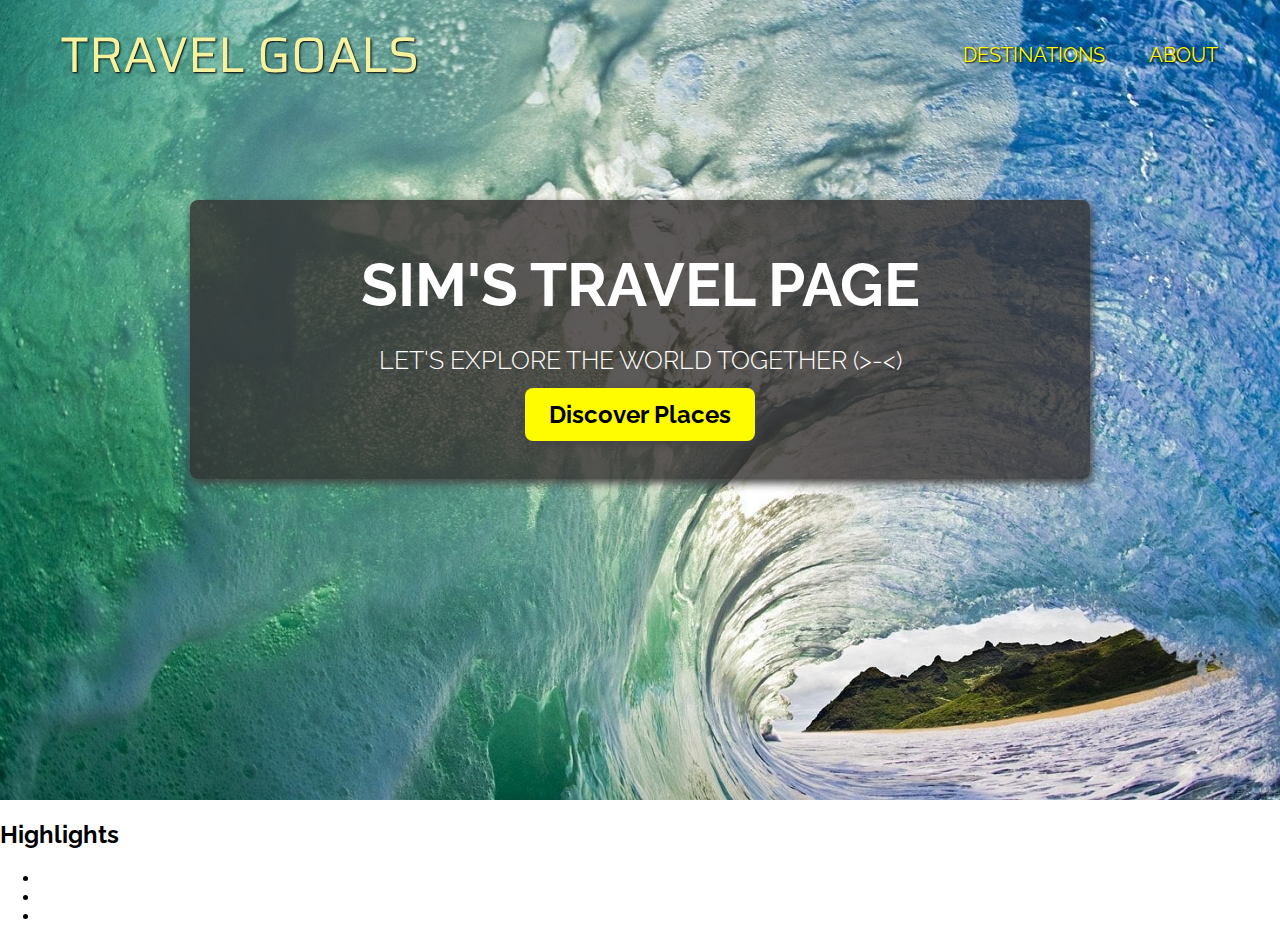
==== index.html @ 8074ac13 "Successfully Added index.html, shared.css, styles.css" ====
<!DOCTYPE html>
<html lang="en">
<head>
    <meta charset="UTF-8">
    <meta name="viewport" content="width=device-width, initial-scale=1.0">
    <link rel="preconnect" href="https://fonts.googleapis.com">
    <link rel="preconnect" href="https://fonts.gstatic.com" crossorigin>
    <link href="https://fonts.googleapis.com/css2?family=Raleway:ital,wght@0,100..900;1,100..900&family=Saira:ital,wght@0,100..900;1,100..900&display=swap" rel="stylesheet">
    <link rel="stylesheet" href="shared.css">
    <link rel="stylesheet" href="styles.css">
    <title>TRAVEL GOALS</title>
</head>
<body>
    <header>
        <div id="page-logo">
            <a href="/index.html">TRAVEL GOALS</a>
        </div>
       <nav>
        <ul>
            <li><a HREF="">DESTINATIONS</a></li>
            <li><a HREF="">ABOUT</a></li>
        </ul>
       </nav>
    </header>
    <main>
        <section id="hero">
            <div id="hero-content">
                <h1>Sim's Travel Page</h1>
                <p>Let's explore the world together (>-<) </p>
                <a href="/places.html">Discover Places</a>
            </div>
        </section>
        <section id="highlights">
            <h2>Highlights</h2>
            <ul class="destination">
                <li></li>
                <li></li>
                <li></li>
            </ul>

        </section>
    </main>
    <footer>

    </footer>


</body>
</html>
---- shared.css ----
body{
    font-family:'Raleway';
    margin: 0;
}
header {
    display:flex;
    justify-content: space-between;
    align-items: center;
    padding: 15px 50px;
    position: absolute;
    width: 100%;
    top: 0;
    left: 0;
    box-sizing: border-box;
}
header ul{
    display: flex;
    
}
header li{
    list-style: none;
    margin-left: 20px;
}
header a{
    color:rgb(255,251,0);
    text-decoration: none;
    font-size: 20px;
    padding: 12px;
    text-shadow: 1px 1px 2px rgb(0,0,0);
    border-radius: 6px;
}
header a:hover{
    color:rgb(77,77,77);
    background-color: rgb(255,251,0);
}
#page-logo a{
    padding: 10px;
    font-family:'Saira';
    color:rgb(245,243,160);
    font-size: 50px;
    text-decoration: none;
    text-transform: uppercase;
    text-shadow: 1px 1px 2px rgb(0 ,0, 0);
}
---- styles.css ----
#hero{
    background-image: url("images/tt.jpg");
    height: 800px;
    background-position: center;
    background-size: cover;
}
#hero-content{
    width:900px;
    background-color: rgba(51,47,47,0.8);
    box-shadow: 2px 4px 8px rgb(68,67,67);
    border-radius: 8px;
    text-align: center;
    padding: 50px 0 ;
    margin:0 auto;
    position:relative;
    top:200px;
}
#hero-content h1{
    color:white;
    text-transform: uppercase;
    font-weight: bold;
    font-size: 60px;
    margin: 0;
}
#hero-content p{
    color:white;
    font-size: 25px;
    text-transform: uppercase;
    font-weight:  300;
}

#hero-content a{
    color:black;
    background-color: rgb(255,251,0);
    padding: 12px 24px;
    text-decoration: none;
    font-weight: bold;
    font-size: 24px;
    border-radius: 8px;
    box-shadow:2px 4px 8px rgb(68,67,67);
}

#hero-content a:hover{
    background-color: rgb(245, 242, 35);
}
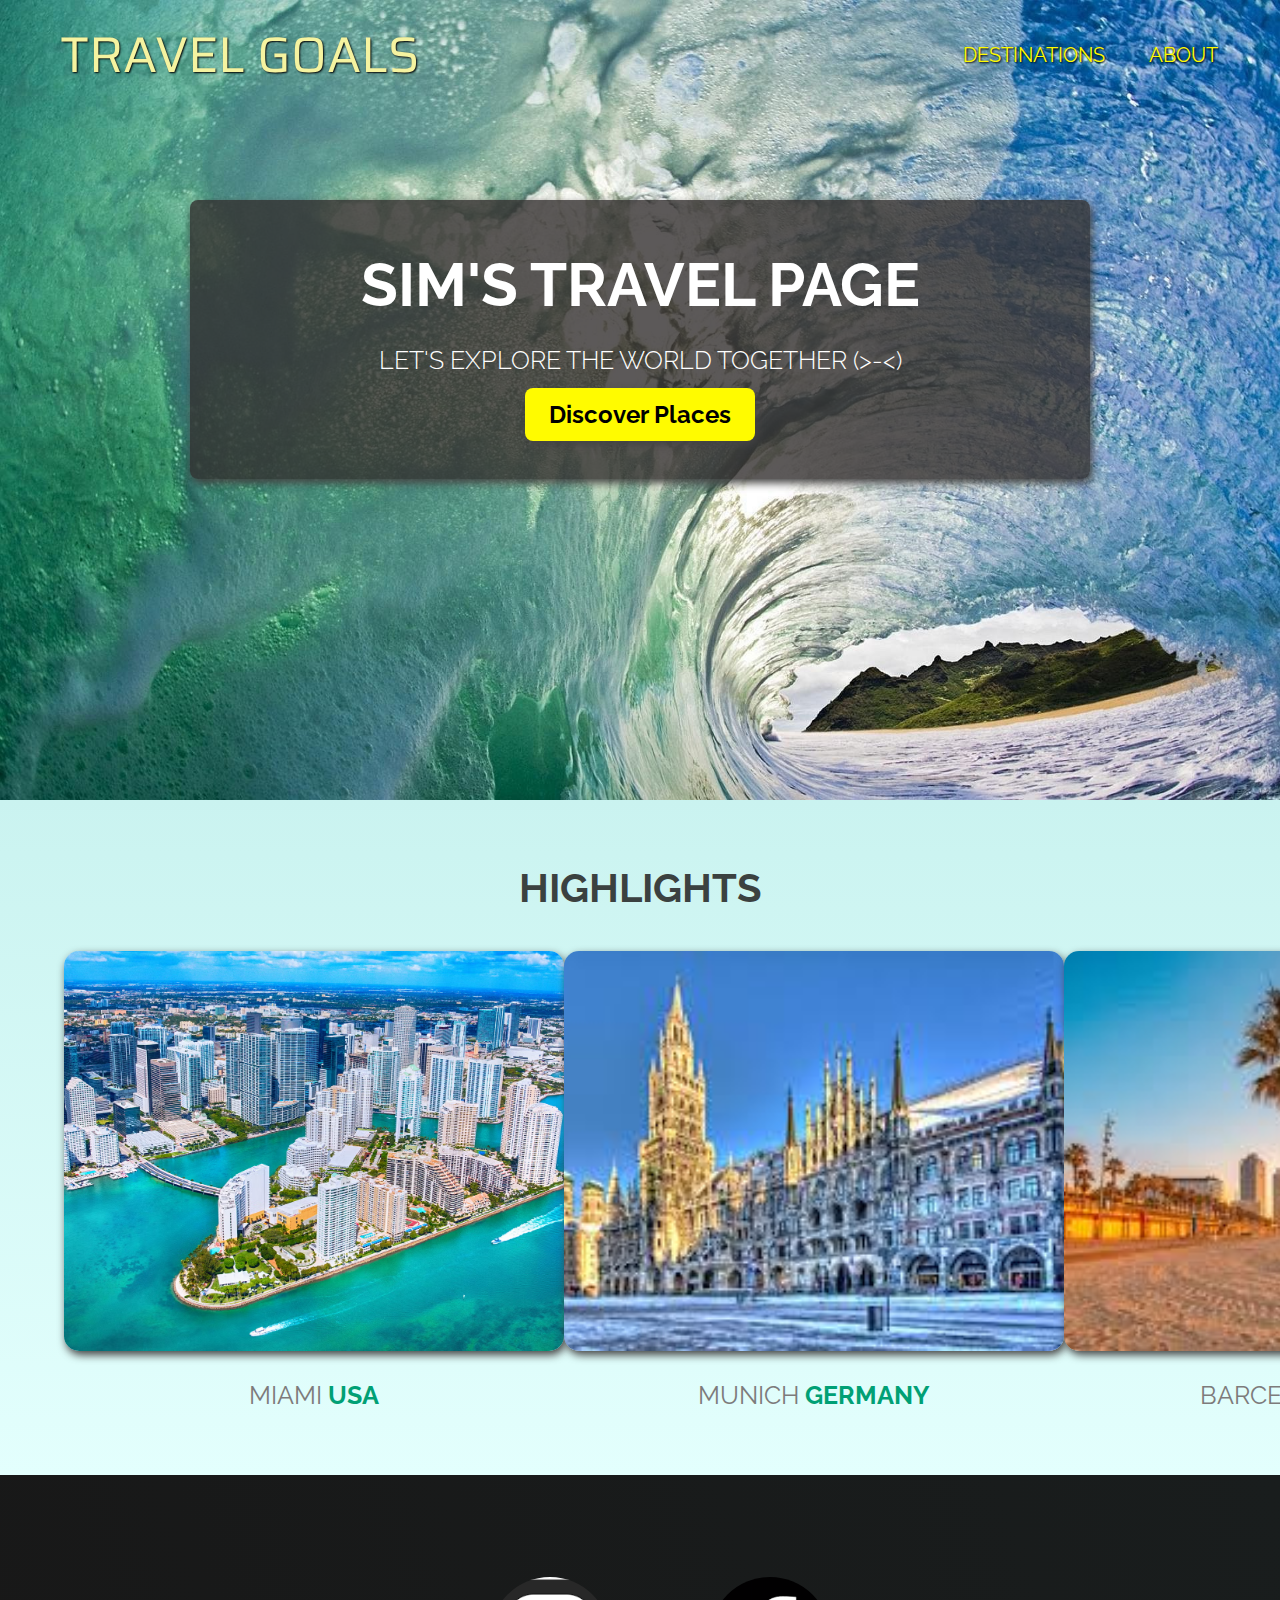
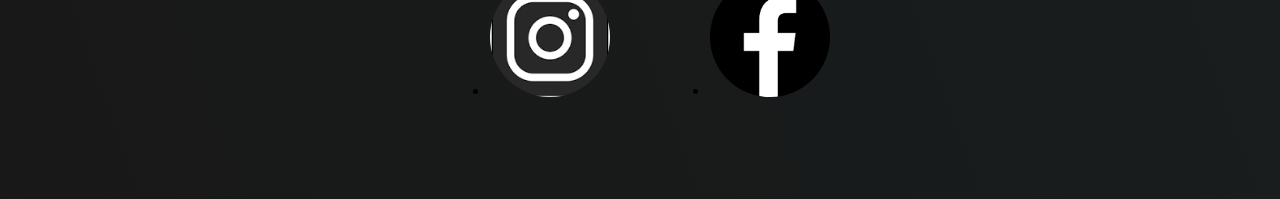
==== commit f5aacb5b: "added changes i.e. landing page pt1 is done" ====
--- a/index.html
+++ b/index.html
@@ -32,16 +32,35 @@
         </section>
         <section id="highlights">
             <h2>Highlights</h2>
-            <ul class="destination">
-                <li></li>
-                <li></li>
-                <li></li>
+            <ul id="destinations">
+                <li class="destination">
+                    <img src="images\A\place\miami.jpg" alt="Miami on sunny day"/>
+                    <p>Miami <strong>USA</strong></p>
+                </li>
+                <li class="destination">
+                    <img src="images\A\place\munich.jpeg" alt="Munich in winters"/>
+                    <p>Munich <strong>Germany</strong></p>
+                </li>
+                <li class="destination">
+                    <img src="images\A\place\barcelona.jpeg" alt="Palm beach in Barcelona">
+                    <p>Barcelona <strong>Spain</strong></p>
+                </li>
             </ul>
-
         </section>
     </main>
     <footer>
-
+        <ul>
+            <li>
+                <a href="https://www.instagram.com">
+                    <img src="images\A\icons\img.png" alt="Connect with us on Instagram">
+                </a>
+            </li>
+            <li>
+                <a href="https://www.facebook.com">
+                    <img src="images\A\icons\fb-icon.png" alt="Connect with us on Facebook">
+                </a>
+            </li>
+        </ul>
     </footer>
 
 
--- a/shared.css
+++ b/shared.css
@@ -29,7 +29,7 @@
     text-shadow: 1px 1px 2px rgb(0,0,0);
     border-radius: 6px;
 }
-header a:hover{
+nav a:hover{
     color:rgb(77,77,77);
     background-color: rgb(255,251,0);
 }
@@ -41,4 +41,23 @@
     text-decoration: none;
     text-transform: uppercase;
     text-shadow: 1px 1px 2px rgb(0 ,0, 0);
+}
+footer{
+    background: linear-gradient(70deg,rgb(24,24,24),rgb(25,29,29));
+    padding: 36px 0;
+}
+footer ul{
+    display: flex;
+    justify-content: center;
+}
+footer li{
+    height: 120px;
+    width: 120px;
+    margin:50px;
+}
+footer img{
+    width:100%;
+    height:100%;
+    border-radius: 100px;
+    object-fit: cover;
 }--- a/styles.css
+++ b/styles.css
@@ -1,5 +1,5 @@
 #hero{
-    background-image: url("images/tt.jpg");
+    background-image: url("images/A/place/bg-ocean.jpg");
     height: 800px;
     background-position: center;
     background-size: cover;
@@ -39,16 +39,44 @@
     border-radius: 8px;
     box-shadow:2px 4px 8px rgb(68,67,67);
 }
-
 #hero-content a:hover{
     background-color: rgb(245, 242, 35);
 }
-
-
-
-
-
-
-
-
-
+#highlights{   
+    background: linear-gradient(0deg,rgb(227,255,253),rgb( 202, 243, 240));
+    padding: 24px;
+    background-color: rgb(227,255,253);
+}
+#highlights h2{
+    text-transform: uppercase;
+    color:rgb(59,65,64);
+    text-align: center;
+    font-size: 40px;
+    margin: 40px;
+}
+#destinations{
+    display: flex;
+    width: 90%;
+    
+}
+.destination{
+    margin: 0 20px;
+    text-transform: uppercase;
+    list-style: none;
+    margin: 0 auto;
+}
+.destination p{
+    text-align: center;
+    font-size: 25px;
+    color:rgb(125,123,123);
+}
+.destination img {
+    height: 400px;
+    width: 500px;
+    box-shadow: 2px 4px 8px rgb(68,67,67);
+    border-radius: 15px;
+    object-fit:cover;
+}
+.destination strong{
+    color: rgb(0,160,117);
+}
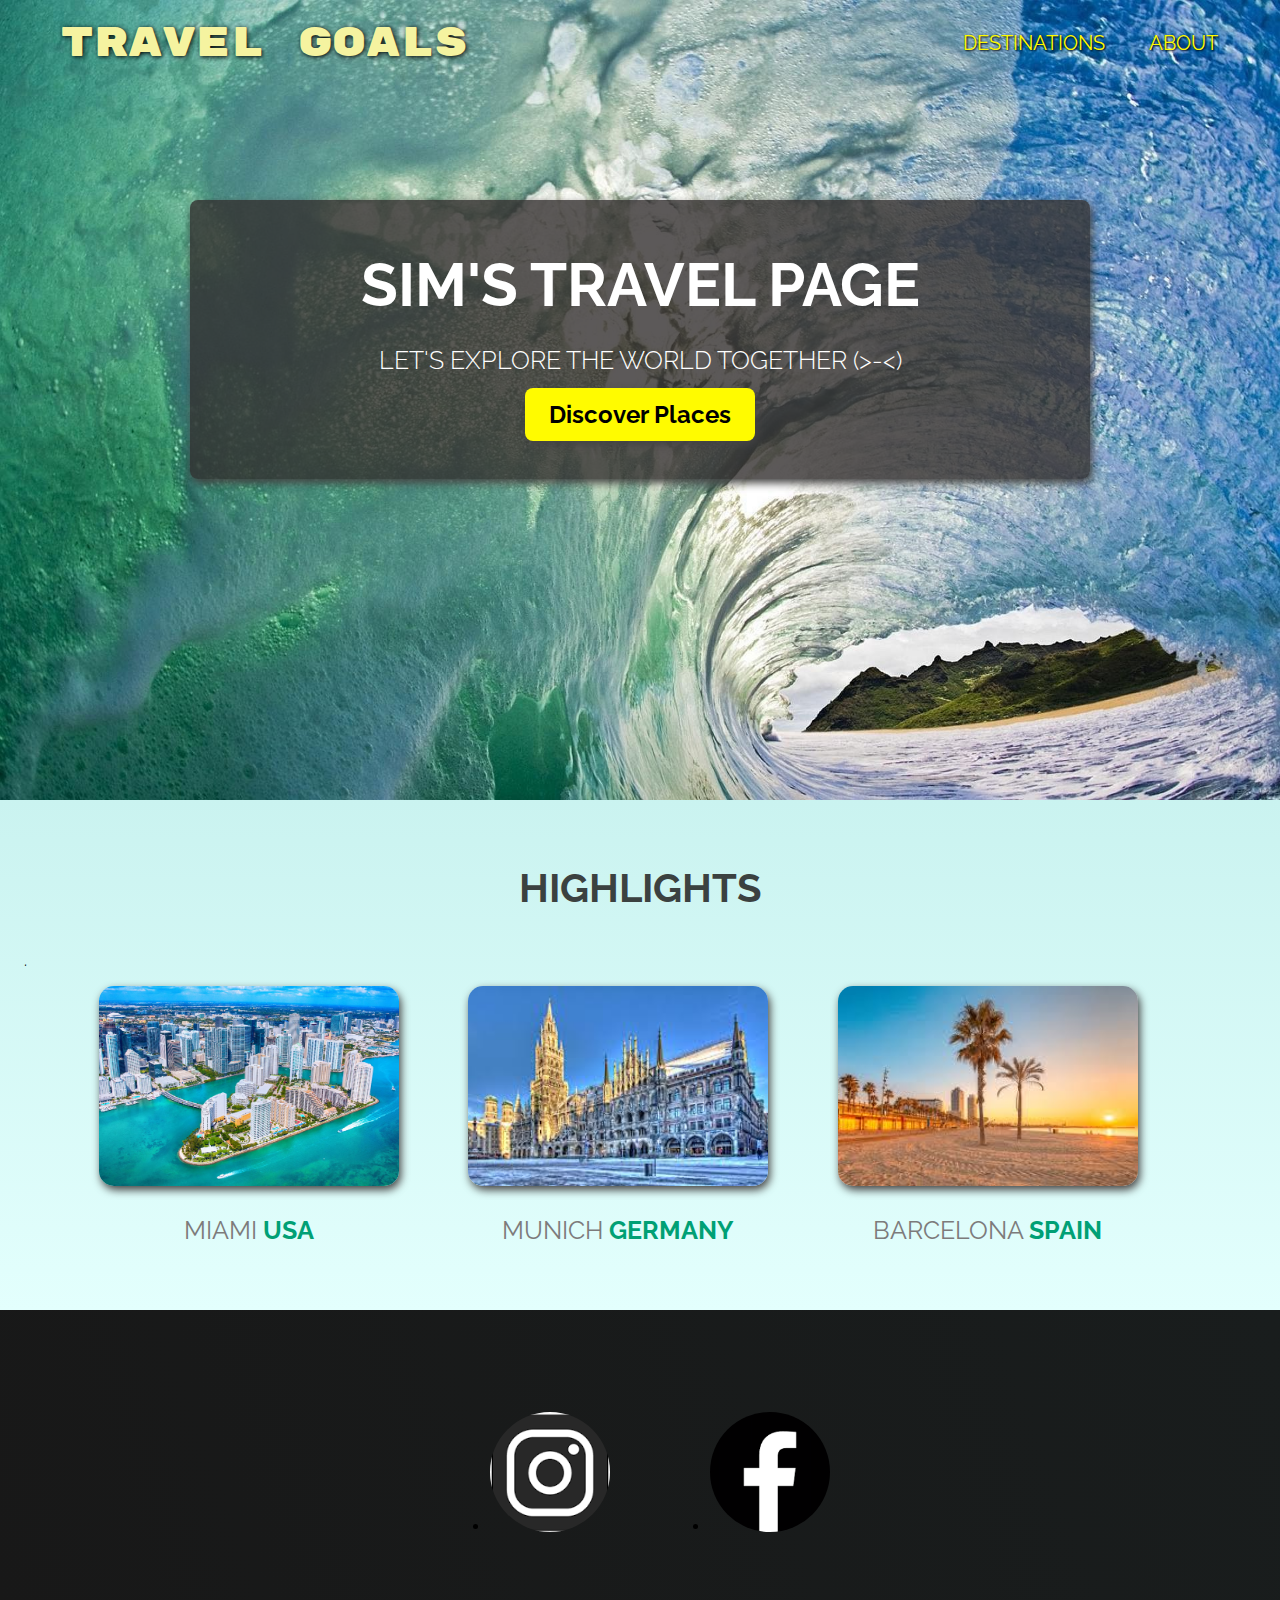
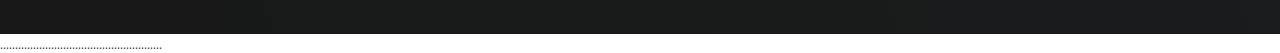
==== commit 89f336cd: "linked places.html file and styled it" ====
--- a/index.html
+++ b/index.html
@@ -3,6 +3,9 @@
 <head>
     <meta charset="UTF-8">
     <meta name="viewport" content="width=device-width, initial-scale=1.0">
+    <link rel="preconnect" href="https://fonts.googleapis.com">
+    <link rel="preconnect" href="https://fonts.gstatic.com" crossorigin>
+    <link href="https://fonts.googleapis.com/css2?family=Rubik+Mono+One&display=swap" rel="stylesheet">
     <link rel="preconnect" href="https://fonts.googleapis.com">
     <link rel="preconnect" href="https://fonts.gstatic.com" crossorigin>
     <link href="https://fonts.googleapis.com/css2?family=Raleway:ital,wght@0,100..900;1,100..900&family=Saira:ital,wght@0,100..900;1,100..900&display=swap" rel="stylesheet">
@@ -13,7 +16,7 @@
 <body>
     <header>
         <div id="page-logo">
-            <a href="/index.html">TRAVEL GOALS</a>
+            <a href="index.html">travel goals</a>
         </div>
        <nav>
         <ul>
@@ -27,12 +30,12 @@
             <div id="hero-content">
                 <h1>Sim's Travel Page</h1>
                 <p>Let's explore the world together (>-<) </p>
-                <a href="/places.html">Discover Places</a>
+                <a href="places.html">Discover Places</a>
             </div>
         </section>
         <section id="highlights">
             <h2>Highlights</h2>
-            <ul id="destinations">
+.            <ul id="destinations">
                 <li class="destination">
                     <img src="images\A\place\miami.jpg" alt="Miami on sunny day"/>
                     <p>Miami <strong>USA</strong></p>
@@ -66,3 +69,4 @@
 
 </body>
 </html>
+......................................................--- a/shared.css
+++ b/shared.css
@@ -35,12 +35,12 @@
 }
 #page-logo a{
     padding: 10px;
-    font-family:'Saira';
+    font-family:'Rubik Mono One';
     color:rgb(245,243,160);
-    font-size: 50px;
+    font-size: 40px;
     text-decoration: none;
     text-transform: uppercase;
-    text-shadow: 1px 1px 2px rgb(0 ,0, 0);
+    text-shadow: 1px 1px 5px rgb(0 ,0, 0);
 }
 footer{
     background: linear-gradient(70deg,rgb(24,24,24),rgb(25,29,29));
--- a/styles.css
+++ b/styles.css
@@ -71,8 +71,8 @@
     color:rgb(125,123,123);
 }
 .destination img {
-    height: 400px;
-    width: 500px;
+    height: 200px;
+    width: 300px;
     box-shadow: 2px 4px 8px rgb(68,67,67);
     border-radius: 15px;
     object-fit:cover;
